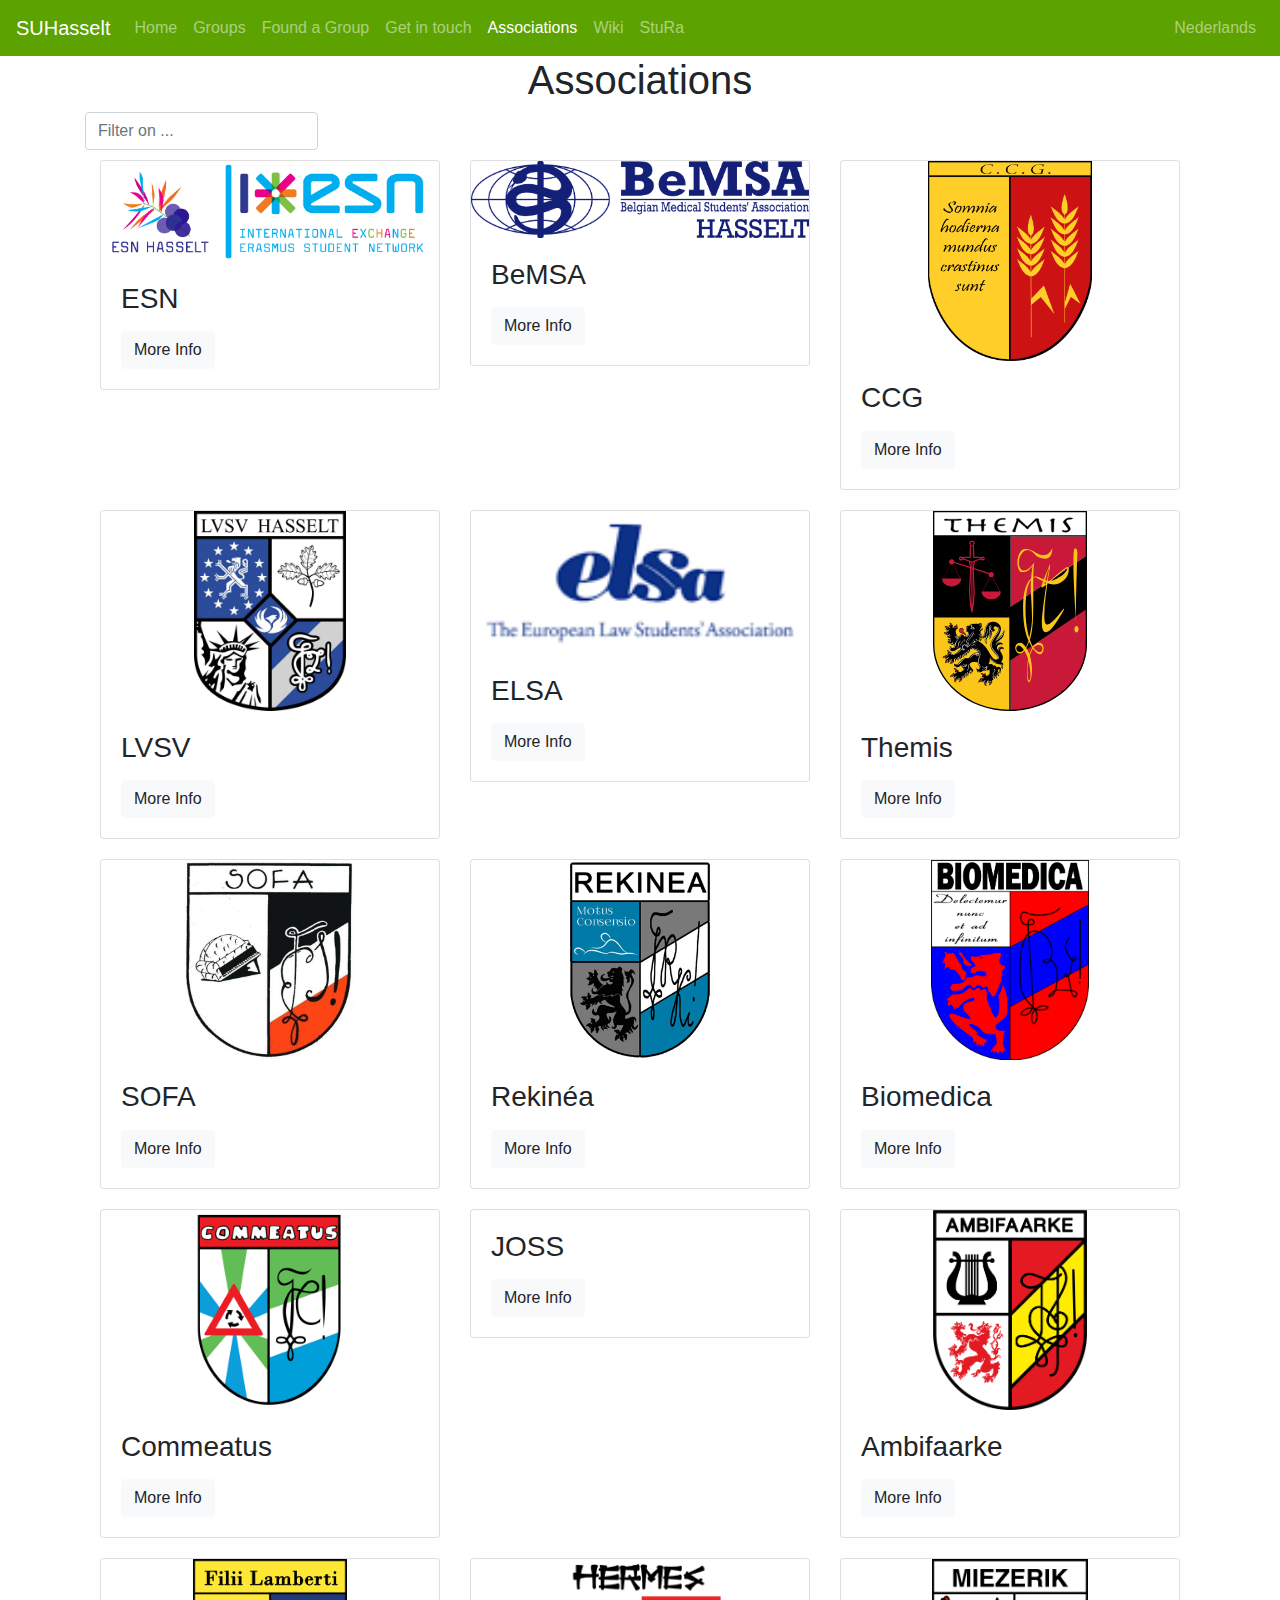
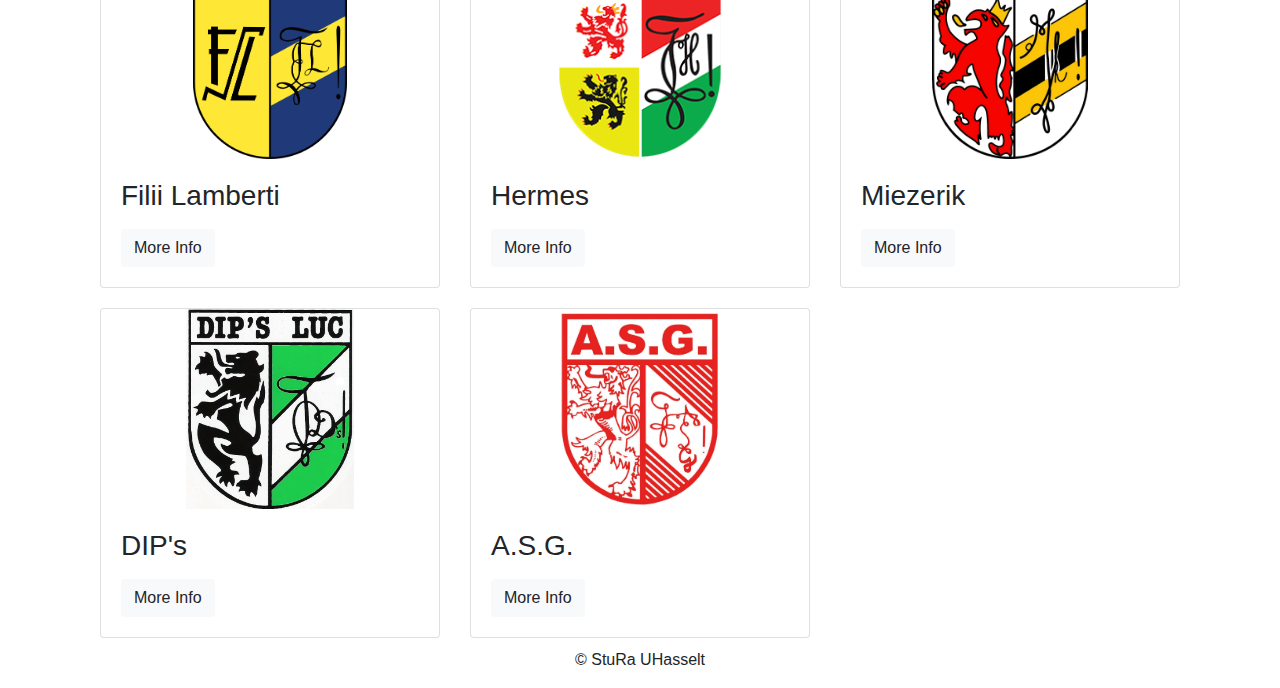
==== associations_en.html @ b22aef73 "suhasselt" ====
<!DOCTYPE html>
<html lang="en">
<head>
  <meta charset="UTF-8">
  <title>Associations | SUHasselt</title>

  <link rel="preload" href="css/bootstrap.min.css" as="style"/>
	<link rel="preload" href="js/jquery-3.3.1.min.js" as="script"/>
	<link rel="preload" href="js/popper.min.js" as="script"/>
	<link rel="preload" href="js/bootstrap.min.js" as="script"/>

  <meta http-equiv="X-UA-Compatible" content="IE=edge">
  <meta name="viewport" content="width=device-width, initial-scale=1">

  <link rel="apple-touch-icon" sizes="180x180" href="img/favicon/apple-touch-icon.png">
  <link rel="icon" type="image/png" sizes="32x32" href="img/favicon/favicon-32x32.png">
  <link rel="icon" type="image/png" sizes="16x16" href="img/favicon/favicon-16x16.png">
  <link rel="manifest" href="img/favicon/site.webmanifest">
  <link rel="mask-icon" href="img/favicon/safari-pinned-tab.svg" color="#5ca200">
  <meta name="msapplication-TileColor" content="#5ca200">
  <meta name="theme-color" content="#5ca200">

  <meta name="description" content="SUHasselt is a portalwebsite for students of the UHasselt.">
  <meta name="keywords" content="SUHasselt,UHasselt,Wiki,Student,Students,Groups,Studentgroups,Associations,StuRa,Schedule">
  <meta name="author" content="StuRa UHasselt">
  <meta property="og:title" content="Associations | SUHasselt" />
  <meta property="og:description" content="SUHasselt is a portalwebsite for students of the UHasselt." />
  <meta property="og:type" content="website" />
  <meta property="og:url" content="https://suhasselt.be/verenigingen.html" />
  <meta property="og:image" content="https://suhasselt.be/img/SUHasselt.png" />

  <meta property="fb:pages" content="115101731884855">

  <meta name="twitter:card" content="summary" />
  <meta name="twitter:title" content="Associations | SUHasselt" />
  <meta name="twitter:description" content="SUHasselt is a portalwebsite for students of the UHasselt." />
  <meta name="twitter:url" content="https://suhasselt.be/verenigingen.html" />
  <meta name="twitter:image" content="https://suhasselt.be/img/SUHasselt.png" />

  <link href="css/bootstrap.min.css" rel="stylesheet">
  <style>
  .card{
    margin: 10px 0;
  }
  .card-img-top {
    max-height: 200px;
    width: auto;
    max-width: 100%;
    object-fit: contain;
  }
  </style>
</head>
<body>
  <nav class="navbar navbar-expand-lg sticky-top navbar-dark" style="background-color: #5ca200;">
    <a class="navbar-brand" href="index_en.html">SUHasselt</a>
    <button class="navbar-toggler" type="button" data-toggle="collapse" data-target="#navbar" aria-controls="navbar" aria-expanded="false" aria-label="Toggle navigation">
      <span class="navbar-toggler-icon"></span>
    </button>

    <div class="collapse navbar-collapse" id="navbar">
      <ul class="nav navbar-nav">
        <li class="nav-item"><a class="nav-link" href="index_en.html">Home</a></li>
        <li class="nav-item"><a class="nav-link" href="groups_en.html">Groups</a></li>
        <li class="nav-item"><a class="nav-link" href="found_group_en.html">Found a Group</a></li>
        <li class="nav-item"><a class="nav-link" href="getintouch_en.html">Get in touch</a></li>
        <li class="nav-item active"><a class="nav-link" href="associations_en.html">Associations</a></li>
        <li class="nav-item"><a class="nav-link" href="https://en.wiki.suhasselt.be">Wiki</a></li>
        <li class="nav-item"><a class="nav-link" href="https://sturauhasselt.be/">StuRa</a></li>
      </ul>
      <ul class="nav navbar-nav ml-auto">
        <li class="nav-item"><a class="nav-link" href="verenigingen.html" hreflang="nl">Nederlands</a></li>
      </ul>
    </div>
  </nav>
  <header>
  </header>

  <main>
    <div class="modal fade" id="groepinfoModel" tabindex="-1" role="dialog" aria-labelledby="groepinfoModelLabel" aria-hidden="true">
      <div class="modal-dialog modal-lg" role="document">
        <div class="modal-content">
          <div class="modal-header">
            <h5 class="modal-title" id="groepinfoModelLabel">Title</h5>
            <button type="button" class="close" data-dismiss="modal" aria-label="Close">
              <span aria-hidden="true">&times;</span>
            </button>
          </div>
          <div class="modal-body">
            <div class="container-fluid">
              <div class="row">
                <div class="col-md-8">
                  <div>
                    <h4>Description</h4>
                    <p id="modal-description" class="text-justify"></p>
                  </div>
                  <div>
                    <h4>Tags</h4>
                    <p id="modal-tags"></p>
                  </div>
                  <div>
                    <h4>Contact</h4>
                    <p id="modal-contact"></p>
                  </div>
                </div>
                <div class="col-md-4">
                  <img src="" alt="logo" id="modal-logo" style="width: 100%;">
                  <div>
                    <a href="#" target="_blank" id="modal-link-facebook" class="d-none"><img src="img/ionicons/social-facebook.svg" width="36"></a>
                    <a href="#" target="_blank" id="modal-link-instagram" class="d-none"><img src="img/ionicons/social-instagram.svg" width="36"></a>
                    <a href="#" target="_blank" id="modal-link-twitter" class="d-none"><img src="img/ionicons/social-twitter.svg" width="36"></a>
                    <a href="#" target="_blank" id="modal-link-website" class="d-none"><img src="img/ionicons/earth.svg" width="36"></a>
                    <a href="#" target="_blank" id="modal-link-wiki" class="d-none"><img src="img/StuRa_Icons/Wiki_mono.svg" width="36"></a>
                  </div>
                </div>
              </div>
            </div>
          </div>
          <div class="modal-footer">
            <a href="#" id="modal-join" target="_blank"><button type="button" class="btn btn-primary">Join</button></a>
          </div>
        </div>
      </div>
    </div>
    <section id="groep">
      <div class="container">
        <div class="container-fluid">
          <div class="row">
            <div class="col-md-12 text-center">
              <h1>Associations</h1>
            </div>
          </div>
        </div>
        <div class="btn-group" role="group" aria-label="Filter" id="filterCategory">
        </div>
        <div class="container-fluid">
          <!-- Featured -->
          <div class="row" id="featuredList">
          </div>
        </div>
        <div class="container-fluid">
          <div class="row" id="groupList">
            <div class="col-md-12">
              <h1>...Loading<img src="img/ionicons/load-d.svg" width="30" alt="."/>...</h1> <p>If it takes to long an error may occurred or you need to allow scripts to run on this page.</p>
            </div>
          </div>
        </div>
      </div>
    </section>
  </main>
  <footer>
    <section class="container">
      <div class="container-fluid">
        <div class="row">
          <div class="col-md-12 text-center">
            <p>&copy; StuRa UHasselt</p>
          </div>
        </div>
      </div>
    </section>
  </footer>
  <script src="js/jquery-3.3.1.min.js"></script>
  <script src="js/popper.min.js"></script>
  <script src="js/bootstrap.min.js"></script>
  <script src="js/typeahead.jquery.min.js"></script>
  <script src="js/loader.min.js"></script>
  <script>
    loadMain("verenigingen.json");
  </script>
  <script>
  $('#groepinfoModel').on('show.bs.modal', function (event) {
    var button = $(event.relatedTarget) // Button that triggered the modal
    var group = button.data('group');

    var modal = $(this)
    modal.find('.modal-title').text('Group: ' + group.name);
    modal.find('#modal-description').html(group.description[language]);
    modal.find('#modal-tags').text(group.category);
    modal.find('#modal-contact').text(group.contact);
    modal.find('#modal-logo').attr('src','groepen/'+group.logo);
    modal.find('#modal-join').attr('href',group.joinLink);
    console.log(group.facebookLink);
    displayIfLink(modal, '#modal-link-facebook', group.facebookLink);
    displayIfLink(modal, '#modal-link-instagram', group.instagramLink);
    displayIfLink(modal, '#modal-link-twitter', group.twitterLink);
    displayIfLink(modal, '#modal-link-website', group.websiteLink);
    displayIfLink(modal, '#modal-link-wiki', group.wikiLink);
  })

  function displayIfLink(modal, element, value){
    if(value != "" && value !== undefined && value != null){
      modal.find(element).attr('href',value);
      modal.find(element).removeClass('d-none');
    }else{
      modal.find(element).addClass('d-none');
    }
  }
  $('head').append('<link href="css/typeaheadjs.min.css" rel="stylesheet">');
  </script>
  <!-- Global site tag (gtag.js) - Google Analytics -->
  <script async src="https://www.googletagmanager.com/gtag/js?id=UA-109037485-1"></script>
  <script>
    window.dataLayer = window.dataLayer || [];
    function gtag(){dataLayer.push(arguments);}
    gtag('js', new Date());

    gtag('config', 'UA-109037485-1');
  </script>
</body>
</html>
---- css/typeaheadjs.min.css ----
span.twitter-typeahead .tt-menu{cursor:pointer}.dropdown-menu,span.twitter-typeahead .tt-menu{position:absolute;top:100%;left:0;z-index:1000;display:none;float:left;min-width:160px;padding:5px 0;margin:2px 0 0;font-size:1rem;color:#373a3c;text-align:left;list-style:none;background-color:#fff;background-clip:padding-box;border:1px solid rgba(0,0,0,0.15);border-radius:.25rem}span.twitter-typeahead .tt-suggestion{display:block;width:100%;padding:3px 20px;clear:both;font-weight:normal;line-height:1.5;color:#373a3c;text-align:inherit;white-space:nowrap;background:0;border:0}span.twitter-typeahead .tt-suggestion:focus,.dropdown-item:hover,span.twitter-typeahead .tt-suggestion:hover{color:#2b2d2f;text-decoration:none;background-color:#f5f5f5}span.twitter-typeahead .active.tt-suggestion,span.twitter-typeahead .tt-suggestion.tt-cursor,span.twitter-typeahead .active.tt-suggestion:focus,span.twitter-typeahead .tt-suggestion.tt-cursor:focus,span.twitter-typeahead .active.tt-suggestion:hover,span.twitter-typeahead .tt-suggestion.tt-cursor:hover{color:#fff;text-decoration:none;background-color:#0275d8;outline:0}span.twitter-typeahead .disabled.tt-suggestion,span.twitter-typeahead .disabled.tt-suggestion:focus,span.twitter-typeahead .disabled.tt-suggestion:hover{color:#818a91}span.twitter-typeahead .disabled.tt-suggestion:focus,span.twitter-typeahead .disabled.tt-suggestion:hover{text-decoration:none;cursor:not-allowed;background-color:transparent;background-image:none;filter:"progid:DXImageTransform.Microsoft.gradient(enabled = false)"}span.twitter-typeahead{width:100%}.input-group span.twitter-typeahead{display:block!important}.input-group span.twitter-typeahead .tt-menu{top:2.375rem!important}
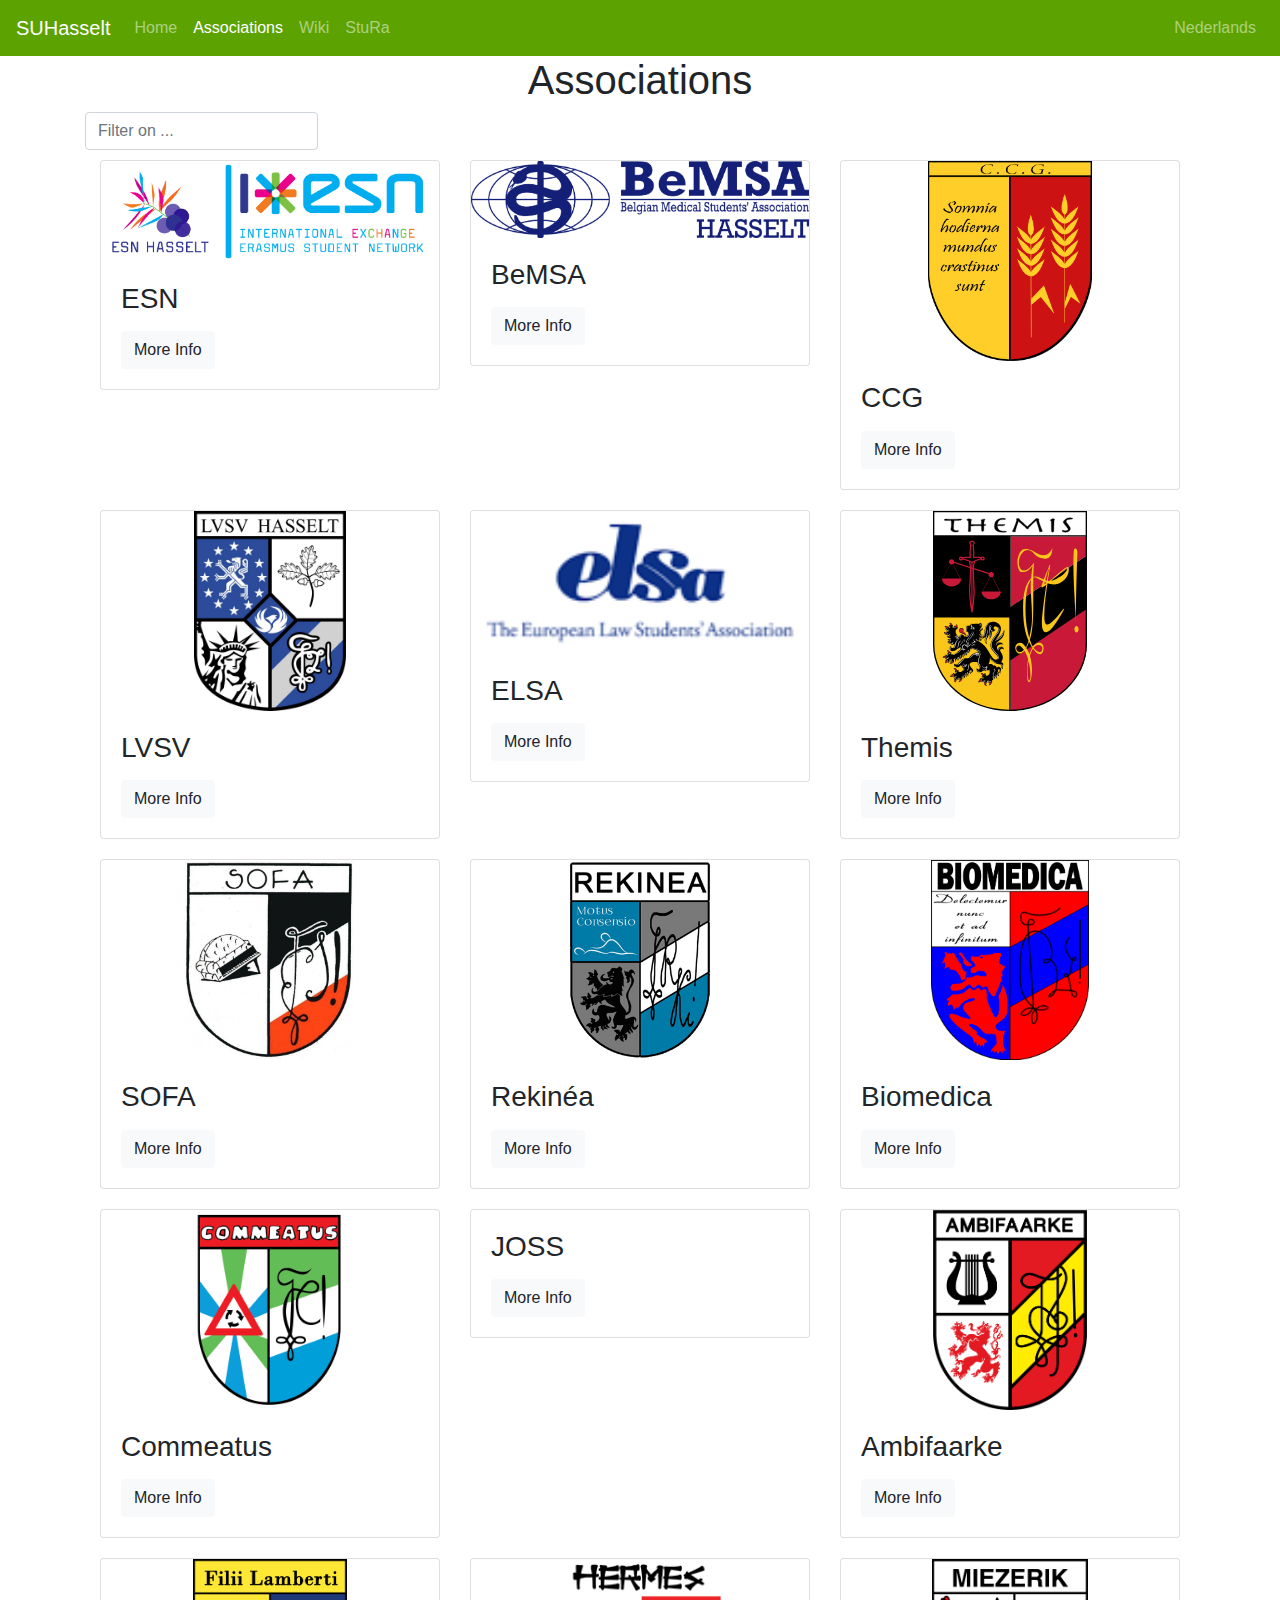
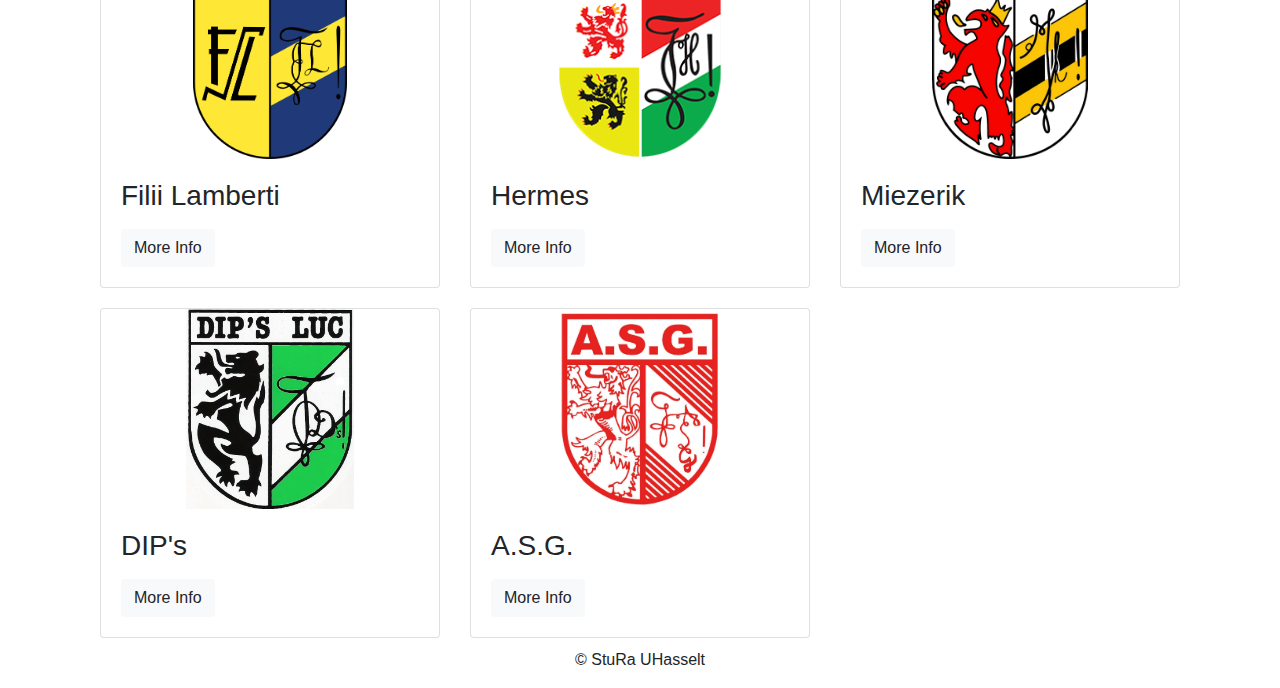
==== commit f2188f2d: "removed groups" ====
--- a/associations_en.html
+++ b/associations_en.html
@@ -21,7 +21,7 @@
   <meta name="theme-color" content="#5ca200">
 
   <meta name="description" content="SUHasselt is a portalwebsite for students of the UHasselt.">
-  <meta name="keywords" content="SUHasselt,UHasselt,Wiki,Student,Students,Groups,Studentgroups,Associations,StuRa,Schedule">
+  <meta name="keywords" content="SUHasselt,UHasselt,Wiki,Student,Students,Associations,StuRa,Schedule">
   <meta name="author" content="StuRa UHasselt">
   <meta property="og:title" content="Associations | SUHasselt" />
   <meta property="og:description" content="SUHasselt is a portalwebsite for students of the UHasselt." />
@@ -60,9 +60,6 @@
     <div class="collapse navbar-collapse" id="navbar">
       <ul class="nav navbar-nav">
         <li class="nav-item"><a class="nav-link" href="index_en.html">Home</a></li>
-        <li class="nav-item"><a class="nav-link" href="groups_en.html">Groups</a></li>
-        <li class="nav-item"><a class="nav-link" href="found_group_en.html">Found a Group</a></li>
-        <li class="nav-item"><a class="nav-link" href="getintouch_en.html">Get in touch</a></li>
         <li class="nav-item active"><a class="nav-link" href="associations_en.html">Associations</a></li>
         <li class="nav-item"><a class="nav-link" href="https://en.wiki.suhasselt.be">Wiki</a></li>
         <li class="nav-item"><a class="nav-link" href="https://sturauhasselt.be/">StuRa</a></li>
@@ -176,7 +173,6 @@
     modal.find('#modal-description').html(group.description[language]);
     modal.find('#modal-tags').text(group.category);
     modal.find('#modal-contact').text(group.contact);
-    modal.find('#modal-logo').attr('src','groepen/'+group.logo);
     modal.find('#modal-join').attr('href',group.joinLink);
     console.log(group.facebookLink);
     displayIfLink(modal, '#modal-link-facebook', group.facebookLink);
